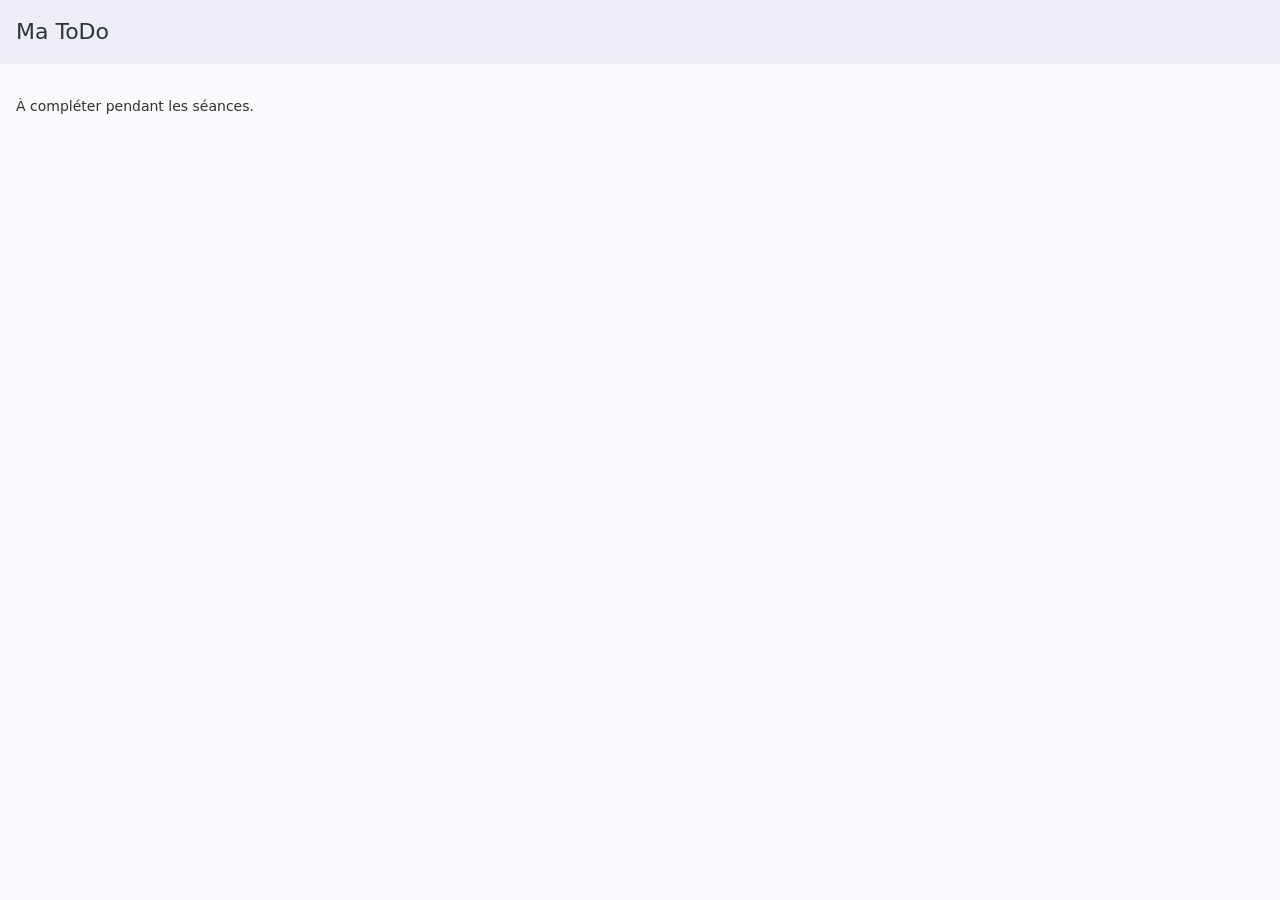
==== index.html @ 914ce87b "initial commit" ====
<!doctype html>
<html lang="fr">
    <head>
        <meta charset="utf-8" />
        <meta
            name="viewport"
            content="width=device-width, initial-scale=1, maximum-scale=1, minimum-scale=1, viewport-fit=cover"
        />
        <meta name="theme-color" content="#e8590c" />
        <title>Ma ToDo</title>

        <!-- Framework7 (CSS) -->
        <link rel="stylesheet" href="lib/framework7-bundle.min.css" />
        <!-- Police d'icônes Framework7 -->
        <link
            rel="stylesheet"
            href="lib/framework7-icons/css/framework7-icons.css"
        />
        <!-- Styles de l'application -->
        <link rel="stylesheet" href="css/app.css" />
    </head>
    <body>
        <div id="app">
            <div class="view view-main view-init safe-areas">
                <div class="page">
                    <!-- Barre de navigation (haut) -->
                    <div class="navbar">
                        <div class="navbar-bg"></div>
                        <div class="navbar-inner">
                            <div class="title">Ma ToDo</div>
                        </div>
                    </div>

                    <div class="page-content">
                        <!-- =====================================================
               SÉANCE 1 : afficher ici une liste de tâches EN DUR
                 (composant "list" avec des cases à cocher).

               SÉANCE 2 : ajouter un champ + un bouton, puis
                 générer la liste à partir d'un tableau JS
                 (voir js/app.js). Ajouter / supprimer une tâche.

               SÉANCE 3 : cocher/décocher, compteur, filtres,
                 puis sauvegarde avec localStorage.
               ===================================================== -->
                        <div class="block">
                            <p class="text-color-gray">
                                À compléter pendant les séances.
                            </p>
                        </div>
                    </div>
                </div>
            </div>
        </div>

        <!-- Framework7 (JS) -->
        <script src="lib/framework7-bundle.min.js"></script>
        <script src="js/app.js"></script>
    </body>
</html>
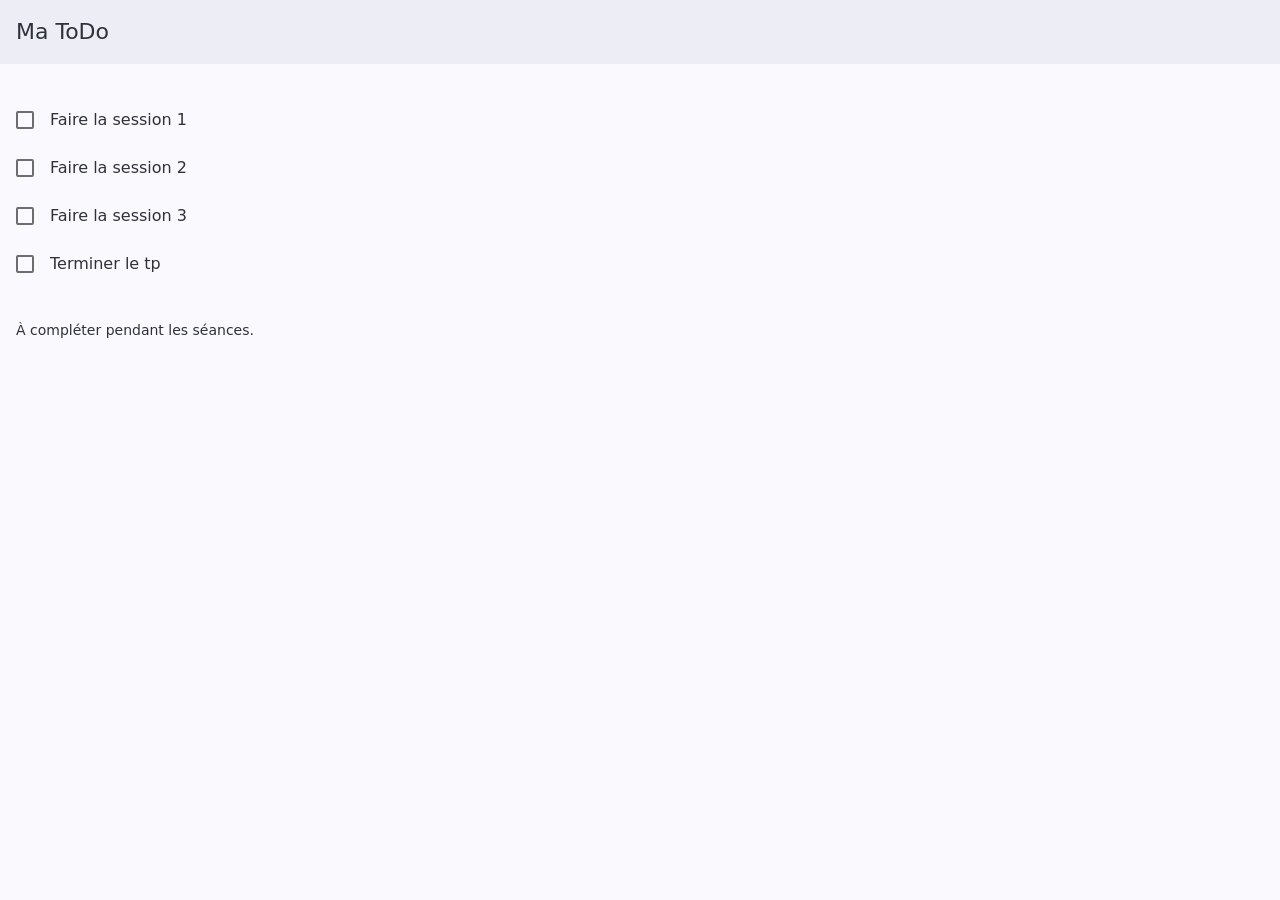
==== commit 8b974768: "changement lie a la seance 1" ====
--- a/index.html
+++ b/index.html
@@ -1,60 +1,108 @@
 <!doctype html>
 <html lang="fr">
-    <head>
-        <meta charset="utf-8" />
-        <meta
-            name="viewport"
-            content="width=device-width, initial-scale=1, maximum-scale=1, minimum-scale=1, viewport-fit=cover"
-        />
-        <meta name="theme-color" content="#e8590c" />
-        <title>Ma ToDo</title>
 
-        <!-- Framework7 (CSS) -->
-        <link rel="stylesheet" href="lib/framework7-bundle.min.css" />
-        <!-- Police d'icônes Framework7 -->
-        <link
-            rel="stylesheet"
-            href="lib/framework7-icons/css/framework7-icons.css"
-        />
-        <!-- Styles de l'application -->
-        <link rel="stylesheet" href="css/app.css" />
-    </head>
-    <body>
-        <div id="app">
-            <div class="view view-main view-init safe-areas">
-                <div class="page">
-                    <!-- Barre de navigation (haut) -->
-                    <div class="navbar">
-                        <div class="navbar-bg"></div>
-                        <div class="navbar-inner">
-                            <div class="title">Ma ToDo</div>
-                        </div>
+<head>
+    <meta charset="utf-8" />
+    <meta name="viewport"
+        content="width=device-width, initial-scale=1, maximum-scale=1, minimum-scale=1, viewport-fit=cover" />
+    <meta name="theme-color" content="#e8590c" />
+    <title>Ma ToDo</title>
+
+    <!-- Framework7 (CSS) -->
+    <link rel="stylesheet" href="lib/framework7-bundle.min.css" />
+    <!-- Police d'icônes Framework7 -->
+    <link rel="stylesheet" href="lib/framework7-icons/css/framework7-icons.css" />
+    <!-- Styles de l'application -->
+    <link rel="stylesheet" href="css/app.css" />
+</head>
+
+<body>
+    <div id="app">
+        <div class="view view-main view-init safe-areas">
+            <div class="page">
+                <!-- Barre de navigation (haut) -->
+                <div class="navbar">
+                    <div class="navbar-bg"></div>
+                    <div class="navbar-inner">
+                        <div class="title">Ma ToDo</div>
                     </div>
+                </div>
 
-                    <div class="page-content">
-                        <!-- =====================================================
+                <div class="page-content">
+                    <!-- =====================================================
                SÉANCE 1 : afficher ici une liste de tâches EN DUR
-                 (composant "list" avec des cases à cocher).
+                 (composant "list" avec des cases à cocher). -->
+                    <div class="list">
+                        <ul>
+                            <li class="item-content">
+                                <div class="item-media">
+                                    <label class="checkbox">
+                                        <input type="checkbox">
+                                        <i class="icon-checkbox"></i>
+                                    </label>
+                                </div>
+                                <div class="item-inner">
+                                    <div class="item-title">Faire la session 1</div>
+                                </div>
+                            </li>
 
-               SÉANCE 2 : ajouter un champ + un bouton, puis
+                            <li class="item-content">
+                                <div class="item-media">
+                                    <label class="checkbox">
+                                        <input type="checkbox">
+                                        <i class="icon-checkbox"></i>
+                                    </label>
+                                </div>
+                                <div class="item-inner">
+                                    <div class="item-title">Faire la session 2</div>
+                                </div>
+                            </li>
+
+                            <li class="item-content">
+                                <div class="item-media">
+                                    <label class="checkbox">
+                                        <input type="checkbox">
+                                        <i class="icon-checkbox"></i>
+                                    </label>
+                                </div>
+                                <div class="item-inner">
+                                    <div class="item-title">Faire la session 3</div>
+                                </div>
+                            </li>
+
+                            <li class="item-content">
+                                <div class="item-media">
+                                    <label class="checkbox">
+                                        <input type="checkbox">
+                                        <i class="icon-checkbox"></i>
+                                    </label>
+                                </div>
+                                <div class="item-inner">
+                                    <div class="item-title">Terminer le tp</div>
+                                </div>
+                            </li>
+                        </ul>
+                    </div>
+                    <!-- SÉANCE 2 : ajouter un champ + un bouton, puis
                  générer la liste à partir d'un tableau JS
                  (voir js/app.js). Ajouter / supprimer une tâche.
 
                SÉANCE 3 : cocher/décocher, compteur, filtres,
                  puis sauvegarde avec localStorage.
                ===================================================== -->
-                        <div class="block">
-                            <p class="text-color-gray">
-                                À compléter pendant les séances.
-                            </p>
-                        </div>
+                    <div class="block">
+                        <p class="text-color-gray">
+                            À compléter pendant les séances.
+                        </p>
                     </div>
                 </div>
             </div>
         </div>
+    </div>
 
-        <!-- Framework7 (JS) -->
-        <script src="lib/framework7-bundle.min.js"></script>
-        <script src="js/app.js"></script>
-    </body>
+    <!-- Framework7 (JS) -->
+    <script src="lib/framework7-bundle.min.js"></script>
+    <script src="js/app.js"></script>
+</body>
+
 </html>
--- a/css/app.css
+++ b/css/app.css
@@ -4,8 +4,8 @@
 
 /* Couleur principale du thème (orange) */
 :root {
-    --f7-theme-color: #e8590c;
-    --f7-theme-color-rgb: 232, 89, 12;
+    --f7-theme-color: #0000FF;
+    --f7-theme-color-rgb: 31, 143, 255;
     --f7-theme-color-shade: #cf5009;
     --f7-theme-color-tint: #f06a1e;
 }
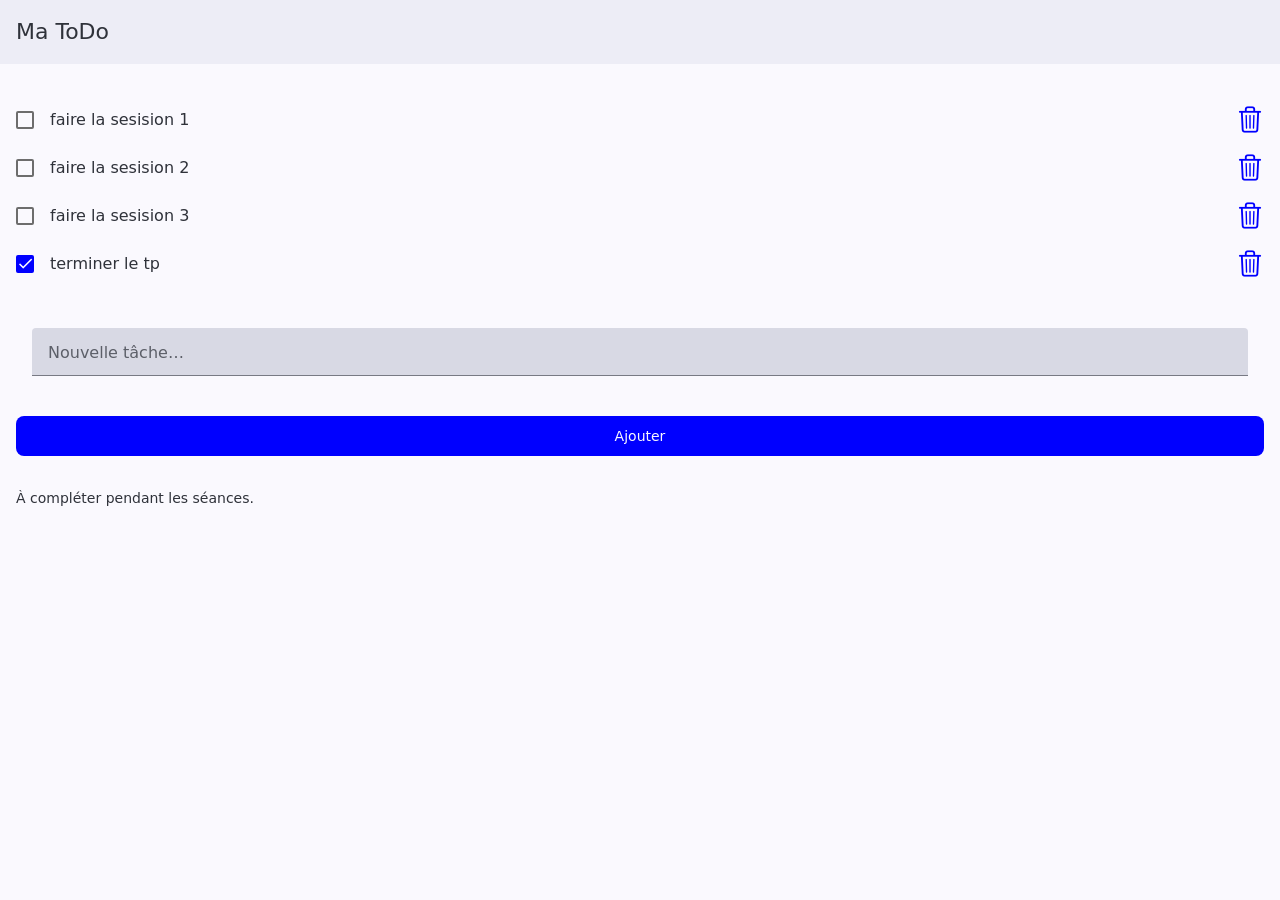
==== commit 2eea7387: "changement lie a la seance 2" ====
--- a/index.html
+++ b/index.html
@@ -33,61 +33,30 @@
                SÉANCE 1 : afficher ici une liste de tâches EN DUR
                  (composant "list" avec des cases à cocher). -->
                     <div class="list">
+                        <ul class="liste-taches">
+
+                        </ul>
+                    </div>
+                    <!-- SÉANCE 2 : ajouter un champ + un bouton, puis
+                 générer la liste à partir d'un tableau JS
+                 (voir js/app.js). Ajouter / supprimer une tâche.-->
+
+                    <div class="list inset">
                         <ul>
-                            <li class="item-content">
-                                <div class="item-media">
-                                    <label class="checkbox">
-                                        <input type="checkbox">
-                                        <i class="icon-checkbox"></i>
-                                    </label>
-                                </div>
+                            <li class="item-content item-input">
                                 <div class="item-inner">
-                                    <div class="item-title">Faire la session 1</div>
-                                </div>
-                            </li>
-
-                            <li class="item-content">
-                                <div class="item-media">
-                                    <label class="checkbox">
-                                        <input type="checkbox">
-                                        <i class="icon-checkbox"></i>
-                                    </label>
-                                </div>
-                                <div class="item-inner">
-                                    <div class="item-title">Faire la session 2</div>
-                                </div>
-                            </li>
-
-                            <li class="item-content">
-                                <div class="item-media">
-                                    <label class="checkbox">
-                                        <input type="checkbox">
-                                        <i class="icon-checkbox"></i>
-                                    </label>
-                                </div>
-                                <div class="item-inner">
-                                    <div class="item-title">Faire la session 3</div>
-                                </div>
-                            </li>
-
-                            <li class="item-content">
-                                <div class="item-media">
-                                    <label class="checkbox">
-                                        <input type="checkbox">
-                                        <i class="icon-checkbox"></i>
-                                    </label>
-                                </div>
-                                <div class="item-inner">
-                                    <div class="item-title">Terminer le tp</div>
+                                    <div class="item-input-wrap">
+                                        <input type="text" id="champ-tache" placeholder="Nouvelle tâche…">
+                                    </div>
                                 </div>
                             </li>
                         </ul>
                     </div>
-                    <!-- SÉANCE 2 : ajouter un champ + un bouton, puis
-                 générer la liste à partir d'un tableau JS
-                 (voir js/app.js). Ajouter / supprimer une tâche.
+                    <div class="block">
+                        <a href="#" class="button button-fill" id="btn-ajouter">Ajouter</a>
+                    </div>
 
-               SÉANCE 3 : cocher/décocher, compteur, filtres,
+                    <!--SÉANCE 3 : cocher/décocher, compteur, filtres,
                  puis sauvegarde avec localStorage.
                ===================================================== -->
                     <div class="block">
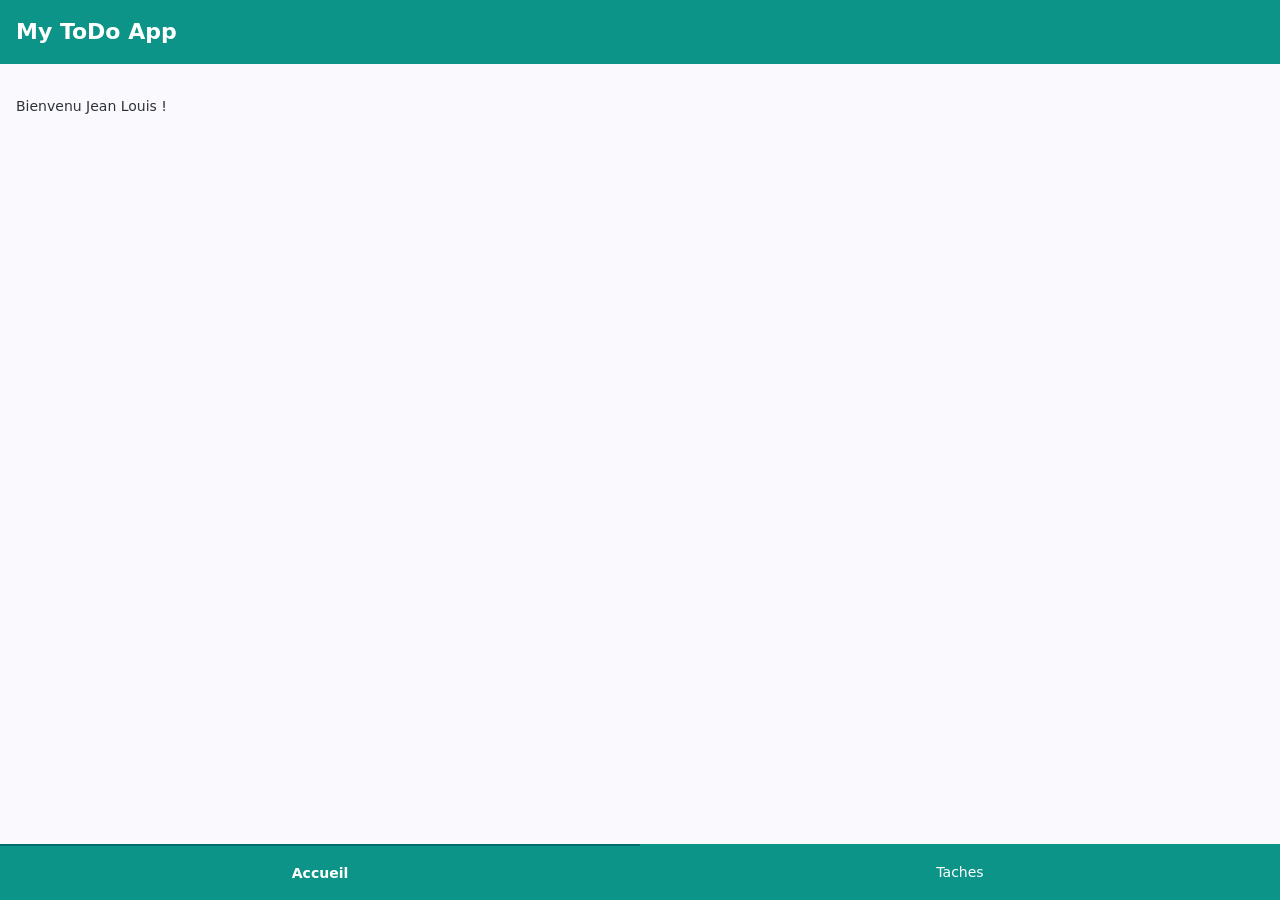
==== commit b167a816: "creation de route" ====
--- a/index.html
+++ b/index.html
@@ -1,77 +1,32 @@
 <!doctype html>
 <html lang="fr">
+    <head>
+        <meta charset="utf-8" />
+        <meta
+            name="viewport"
+            content="width=device-width, initial-scale=1, maximum-scale=1, minimum-scale=1, viewport-fit=cover"
+        />
+        <meta name="theme-color" content="#0d9488" />
+        <title>My ToDo App</title>
 
-<head>
-    <meta charset="utf-8" />
-    <meta name="viewport"
-        content="width=device-width, initial-scale=1, maximum-scale=1, minimum-scale=1, viewport-fit=cover" />
-    <meta name="theme-color" content="#e8590c" />
-    <title>Ma ToDo</title>
+        <!-- Framework7 (CSS) -->
+        <link rel="stylesheet" href="lib/framework7-bundle.min.css" />
+        <!-- Police d'icônes Framework7 -->
+        <link
+            rel="stylesheet"
+            href="lib/framework7-icons/css/framework7-icons.css"
+        />
+        <!-- Styles de l'application -->
+        <link rel="stylesheet" href="css/app.css" />
+    </head>
+    <body>
+        <div id="app">
+            <div class="view view-main view-init safe-areas" data-url="/"></div>
+        </div>
 
-    <!-- Framework7 (CSS) -->
-    <link rel="stylesheet" href="lib/framework7-bundle.min.css" />
-    <!-- Police d'icônes Framework7 -->
-    <link rel="stylesheet" href="lib/framework7-icons/css/framework7-icons.css" />
-    <!-- Styles de l'application -->
-    <link rel="stylesheet" href="css/app.css" />
-</head>
-
-<body>
-    <div id="app">
-        <div class="view view-main view-init safe-areas">
-            <div class="page">
-                <!-- Barre de navigation (haut) -->
-                <div class="navbar">
-                    <div class="navbar-bg"></div>
-                    <div class="navbar-inner">
-                        <div class="title">Ma ToDo</div>
-                    </div>
-                </div>
-
-                <div class="page-content">
-                    <!-- =====================================================
-               SÉANCE 1 : afficher ici une liste de tâches EN DUR
-                 (composant "list" avec des cases à cocher). -->
-                    <div class="list">
-                        <ul class="liste-taches">
-
-                        </ul>
-                    </div>
-                    <!-- SÉANCE 2 : ajouter un champ + un bouton, puis
-                 générer la liste à partir d'un tableau JS
-                 (voir js/app.js). Ajouter / supprimer une tâche.-->
-
-                    <div class="list inset">
-                        <ul>
-                            <li class="item-content item-input">
-                                <div class="item-inner">
-                                    <div class="item-input-wrap">
-                                        <input type="text" id="champ-tache" placeholder="Nouvelle tâche…">
-                                    </div>
-                                </div>
-                            </li>
-                        </ul>
-                    </div>
-                    <div class="block">
-                        <a href="#" class="button button-fill" id="btn-ajouter">Ajouter</a>
-                    </div>
-
-                    <!--SÉANCE 3 : cocher/décocher, compteur, filtres,
-                 puis sauvegarde avec localStorage.
-               ===================================================== -->
-                    <div class="block">
-                        <p class="text-color-gray">
-                            À compléter pendant les séances.
-                        </p>
-                    </div>
-                </div>
-            </div>
-        </div>
-    </div>
-
-    <!-- Framework7 (JS) -->
-    <script src="lib/framework7-bundle.min.js"></script>
-    <script src="js/app.js"></script>
-</body>
-
-</html>+        <!-- Framework7 (JS) -->
+        <script src="lib/framework7-bundle.min.js"></script>
+        <script src="js/routes.js"></script>
+        <script src="js/app.js"></script>
+    </body>
+</html>
--- a/css/app.css
+++ b/css/app.css
@@ -2,16 +2,67 @@
    Ma ToDo — styles de l'application
    ============================================================ */
 
-/* Couleur principale du thème (orange) */
+/* Couleur principale du thème (teal) */
 :root {
-    --f7-theme-color: #0000FF;
-    --f7-theme-color-rgb: 31, 143, 255;
-    --f7-theme-color-shade: #cf5009;
-    --f7-theme-color-tint: #f06a1e;
+    --f7-theme-color: #0d9488;
+    --f7-theme-color-rgb: 13, 148, 136;
+    --f7-theme-color-shade: #0b7f75;
+    --f7-theme-color-tint: #14a89b;
+
+    /* Navbar (et autres barres) aux couleurs du thème */
+    --f7-bars-bg-color: var(--f7-theme-color);
+    --f7-bars-bg-color-rgb: var(--f7-theme-color-rgb);
+    --f7-bars-text-color: #fff;
+    --f7-bars-link-color: #fff;
+
+    /* Variables spécifiques à la navbar (sinon le thème iOS/MD écrase) */
+    --f7-navbar-text-color: #fff;
+    --f7-navbar-link-color: #fff;
+    --f7-navbar-large-title-text-color: #fff;
+    --f7-navbar-subtitle-text-color: rgba(255, 255, 255, 0.85);
+
+    /* Checkbox : bordure teal même quand décochée */
+    --f7-checkbox-inactive-color: var(--f7-theme-color);
 }
 
 .page-content {
     padding-bottom: 16px;
 }
 
-/* SÉANCE 3 : ajouter ici le style de la tâche cochée (texte barré) */+/* Réduit l'espace entre le champ de saisie et le bouton */
+.page-content > .list:first-child {
+    margin-bottom: 10px;
+}
+
+.page-content > .list:first-child + .block {
+    margin-top: 4px;
+}
+
+/* Titre de la navbar en gras */
+.navbar .title.title-bold {
+    font-weight: 700;
+}
+
+/* Tabbar labels : blanc, gras uniquement pour l'onglet actif */
+.tabbar .tabbar-label {
+    color: #fff;
+    font-weight: 200;
+}
+.tabbar .tab-link-active .tabbar-label {
+    font-weight: 600;
+}
+.tabbar .tab-link-active {
+    border-top: 2px solid rgb(0, 109, 109);
+}
+
+/* Bouton supprimer — hover teal foncé */
+.btn-suppr {
+    color: #fc1758;
+    transition: color 0.2s;
+}
+
+.btn-suppr:hover {
+    color: #a70f3a;
+}
+
+/* SÉANCE 3 : ajouter ici le style de la tâche cochée (texte barré) */
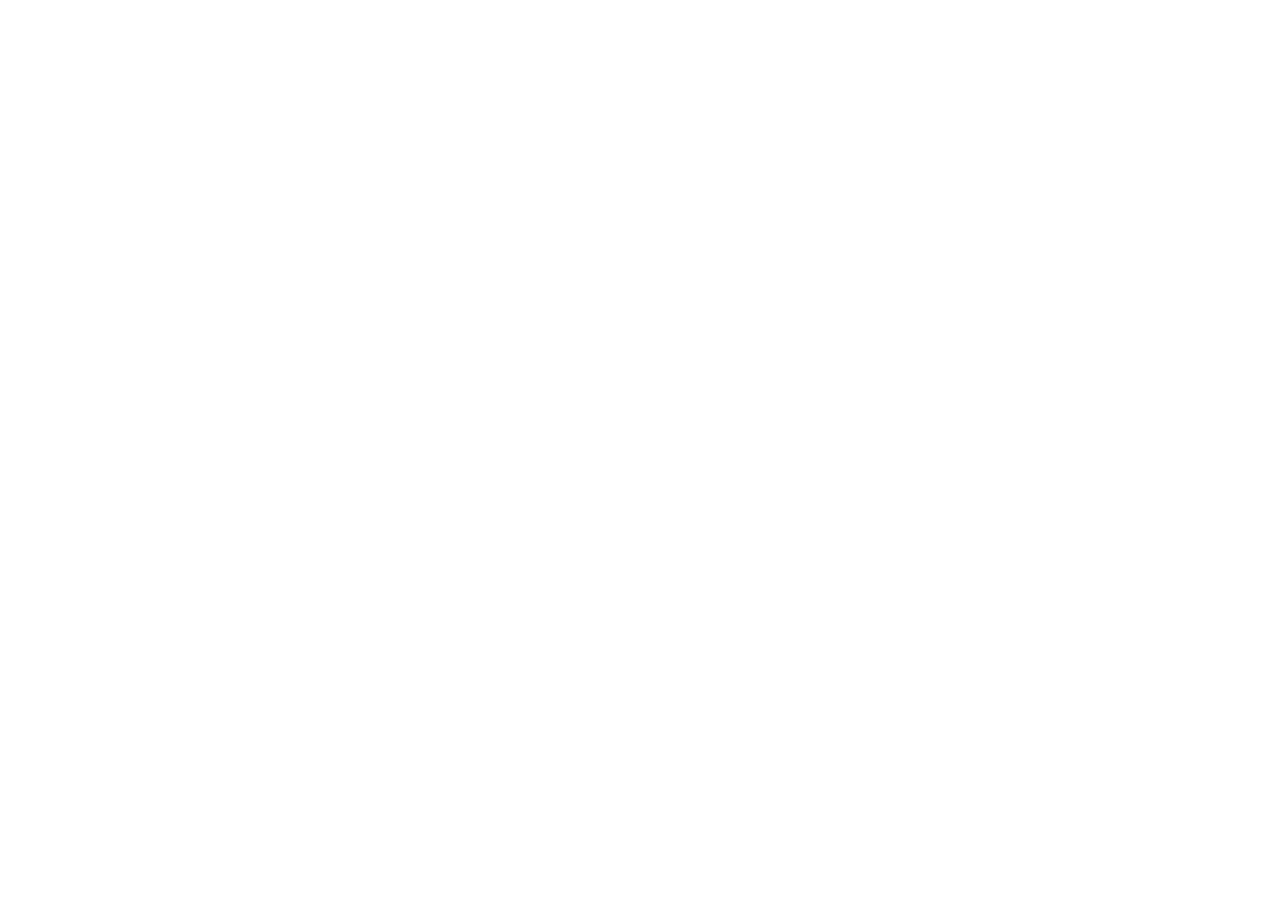
==== commit a4bd6f79: "Merge branch 'main' into sessionRoute" ====
--- a/index.html
+++ b/index.html
@@ -23,6 +23,12 @@
         <div id="app">
             <div class="view view-main view-init safe-areas" data-url="/"></div>
         </div>
+    </div>
+
+    <!-- Framework7 (JS) -->
+    <script src="lib/framework7-bundle.min.js"></script>
+    <script src="js/app.js"></script>
+</body>
 
         <!-- Framework7 (JS) -->
         <script src="lib/framework7-bundle.min.js"></script>
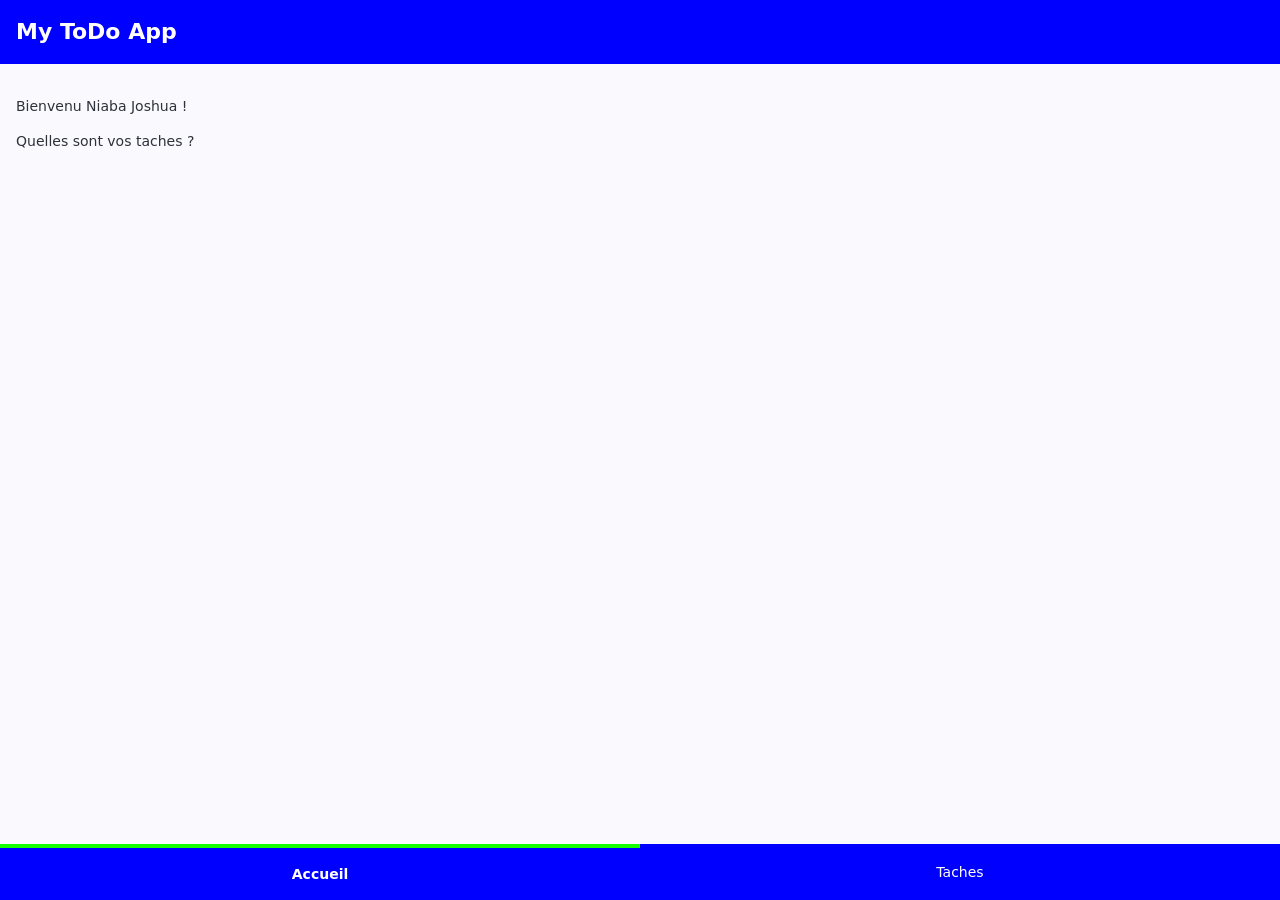
==== commit eb967472: "fin du projet" ====
--- a/index.html
+++ b/index.html
@@ -23,12 +23,6 @@
         <div id="app">
             <div class="view view-main view-init safe-areas" data-url="/"></div>
         </div>
-    </div>
-
-    <!-- Framework7 (JS) -->
-    <script src="lib/framework7-bundle.min.js"></script>
-    <script src="js/app.js"></script>
-</body>
 
         <!-- Framework7 (JS) -->
         <script src="lib/framework7-bundle.min.js"></script>
--- a/css/app.css
+++ b/css/app.css
@@ -4,10 +4,8 @@
 
 /* Couleur principale du thème (teal) */
 :root {
-    --f7-theme-color: #0d9488;
-    --f7-theme-color-rgb: 13, 148, 136;
-    --f7-theme-color-shade: #0b7f75;
-    --f7-theme-color-tint: #14a89b;
+    --f7-theme-color: #0000FF;
+    --f7-theme-color-rgb: 31, 143, 255;
 
     /* Navbar (et autres barres) aux couleurs du thème */
     --f7-bars-bg-color: var(--f7-theme-color);
@@ -52,7 +50,7 @@
     font-weight: 600;
 }
 .tabbar .tab-link-active {
-    border-top: 2px solid rgb(0, 109, 109);
+    border-top: 4px solid #15ff00;
 }
 
 /* Bouton supprimer — hover teal foncé */
@@ -66,3 +64,4 @@
 }
 
 /* SÉANCE 3 : ajouter ici le style de la tâche cochée (texte barré) */
+.tache-faite { text-decoration: line-through; color: #8e8e93; } 
